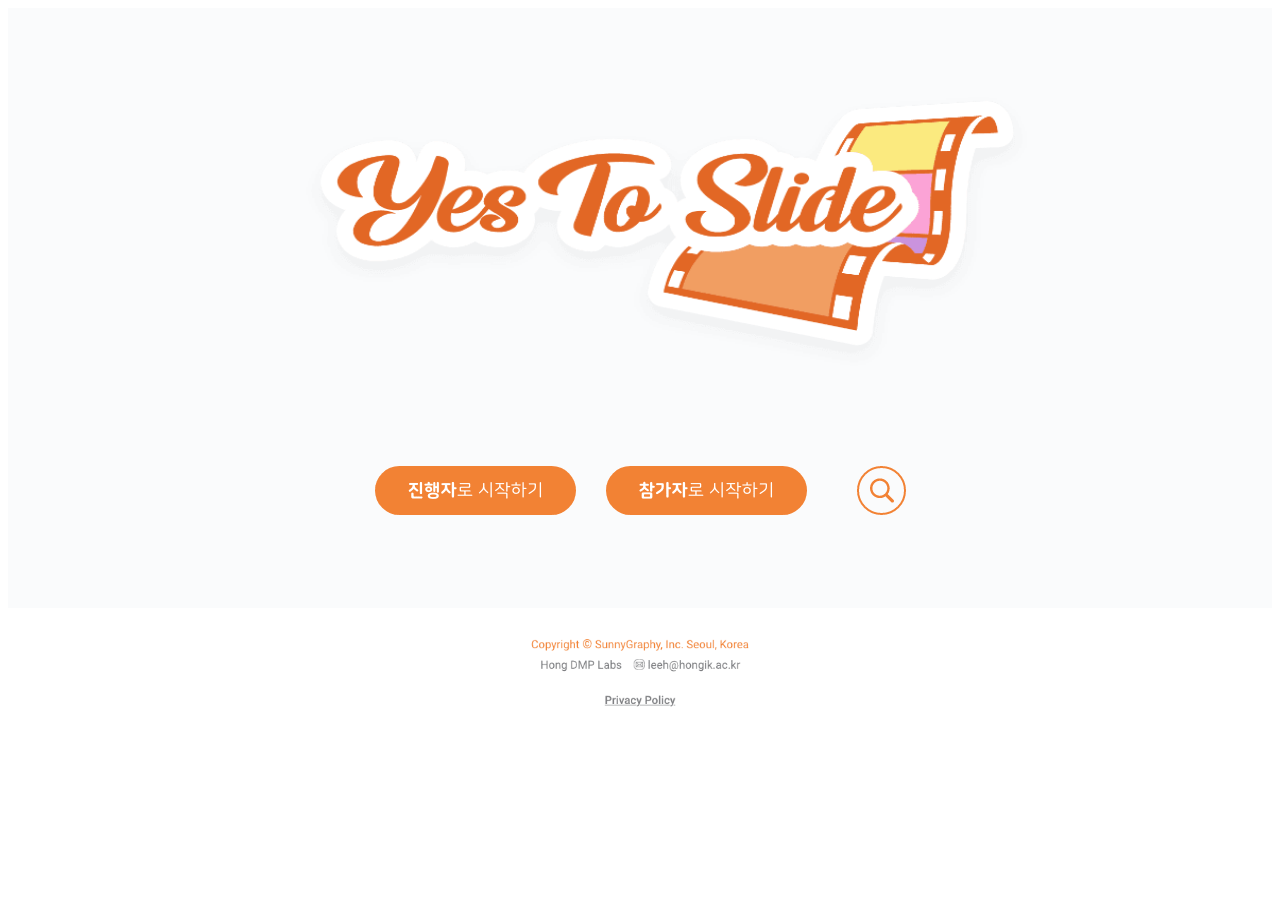
==== index.html @ 4559941c "mobile" ====
<!DOCTYPE html>
<html lang="en">
<head>
    <meta charset="UTF-8">
    <meta http-equiv="X-UA-Compatible" content="IE=edge">
    <meta name="viewport" content="width=device-width, initial-scale=1.0">
    <link rel="stylesheet" type="text/css" href="main.css">
    <link rel="icon" href="yes_img/yestoslide_favicon_real.png" type="image/png" sizes="16x16">
</head>
<body>
    <div class="box" >
        <div class="main_box">
            <img  class="main_img" src="yes_img/logo.png" onclick="location.href='/index.html'" alt="">
        </div>
        <div class="start_box">
            <img class="coor_btn"  src="yes_img/homepage_button_startwithacoordinator.png" onclick="location.href='/'"> </img>
            <img class="par_btn" src="yes_img/homepage_button_startwithaparticipant.png" onclick="location.href='https://lyunjii.github.io/yestoslide/login.html'"> </img>
            <img class="search_btn" src="yes_img/homepage_button_find.png" onclick="location.href='/'"alt="">
        </div>
    </div>
    <div  class="bottom_box">
        <img class="compo" src="yes_img/구성 요소 106 – 4.png"></img>
    </div>
    
</body>
</html>
---- main.css ----
.box
{
    height: 777px;
    background: url(yes_img/bg_lightgray.png);
}
.main_box
{
    display: flex;
    width: 100%;
    
    justify-content: center;
    height: 448px;
}
.main_img   
{
    
    margin-top: 85px;
    margin-right: 40px;
    width: 889px;
    height: 363px;

}
.start_box
{
    margin-top: 54px;
    height: 49px;
    width: 100%;
    display: flex;
    justify-content: center;
}
.coor_btn
{
    
    margin-right: 30px;
    
}

.par_btn
{
    width: 201px;
    margin-right: 50px;
    
}
.box img
{
    cursor: pointer;
}

.compo
{
    height: 170px;
}

.bottom_box
{
    
    display: flex;
    justify-content: center;
}

@media (max-height:960px) {
    .box
        {
            height: 600px;
            background: url(yes_img/bg_lightgray.png);
        }
    .main_img   
        {
            margin-top: 20px;       
        }    
    .start_box
        {
            margin-top: 10px;
        }
    .bottom_box img
        {
            height: 120px;
        }
}

@media (max-height:655px) {



}
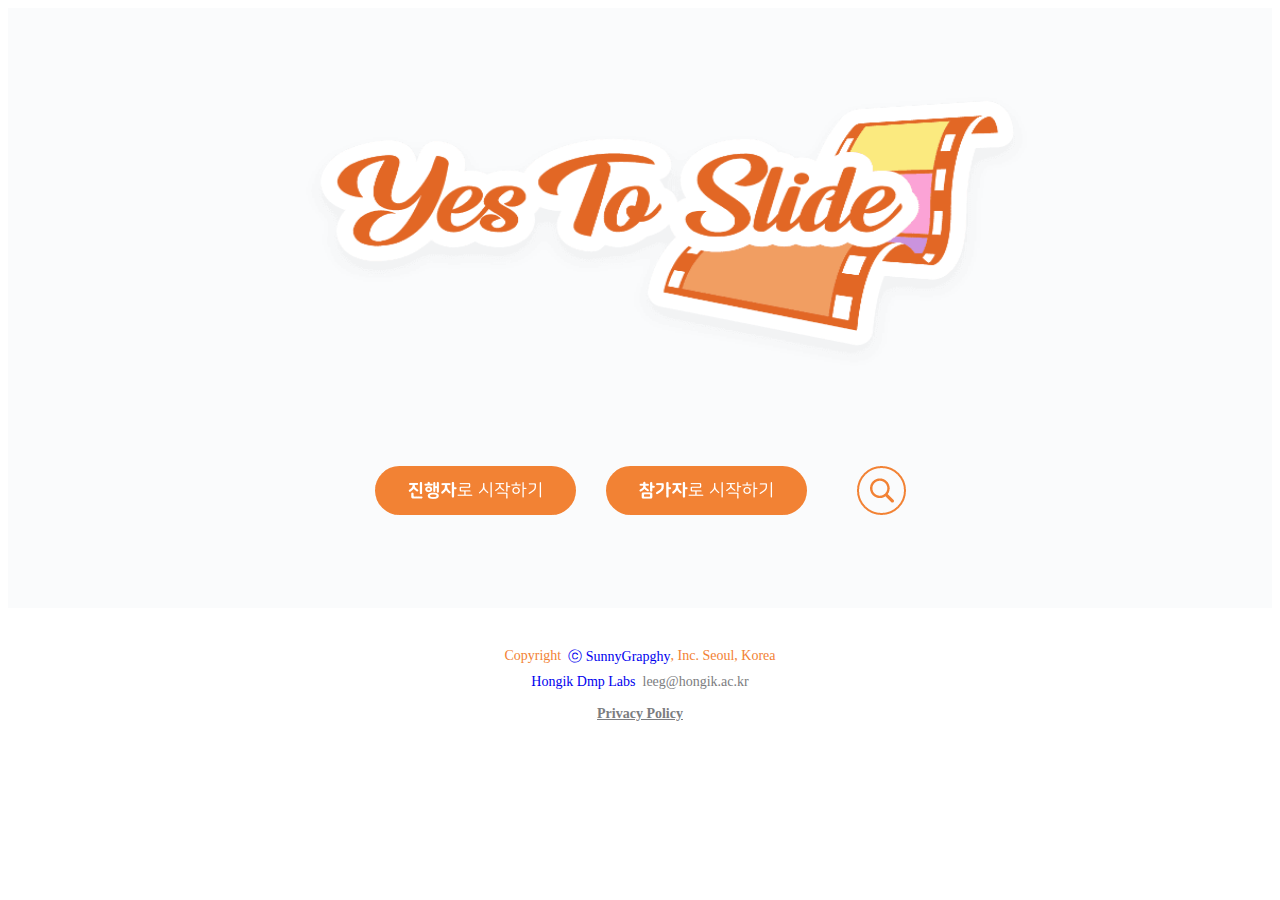
==== commit 05da098b: "bottom" ====
--- a/index.html
+++ b/index.html
@@ -19,7 +19,21 @@
         </div>
     </div>
     <div  class="bottom_box">
-        <img class="compo" src="yes_img/구성 요소 106 – 4.png"></img>
+        <div class="line_1">
+            Copyright &nbsp;
+            <a href="https://sunnygraphy.com/" style="text-decoration:none">ⓒ SunnyGrapghy </a> 
+            , Inc. Seoul, Korea
+        </div>
+
+        <div class="line_2">
+            <a href="https://sites.google.com/view/dmphongik" style="text-decoration:none">
+                Hongik Dmp Labs
+            </a>
+            &nbsp; leeg@hongik.ac.kr
+        </div>
+        <a class="line_3" href="https://toslide.com/privacy_policy.txt" >
+            Privacy Policy
+        </a>
     </div>
     
 </body>
--- a/main.css
+++ b/main.css
@@ -56,7 +56,32 @@
 {
     
     display: flex;
-    justify-content: center;
+    flex-direction: column;
+    align-items: center;
+}
+.line_1
+{
+    margin-top: 40px;
+    display: flex;
+    color: #f28234;
+    font-size: 14px;
+    
+}
+
+.line_2
+{
+    display: flex;
+    color: #7c7d80;
+    font-size: 14px;
+    margin-top: 8px;
+}
+
+.line_3
+{
+    color: #7c7d80;
+    font-weight: bolder;
+    font-size: 14px;
+    margin-top: 16px;
 }
 
 @media (max-height:960px) {
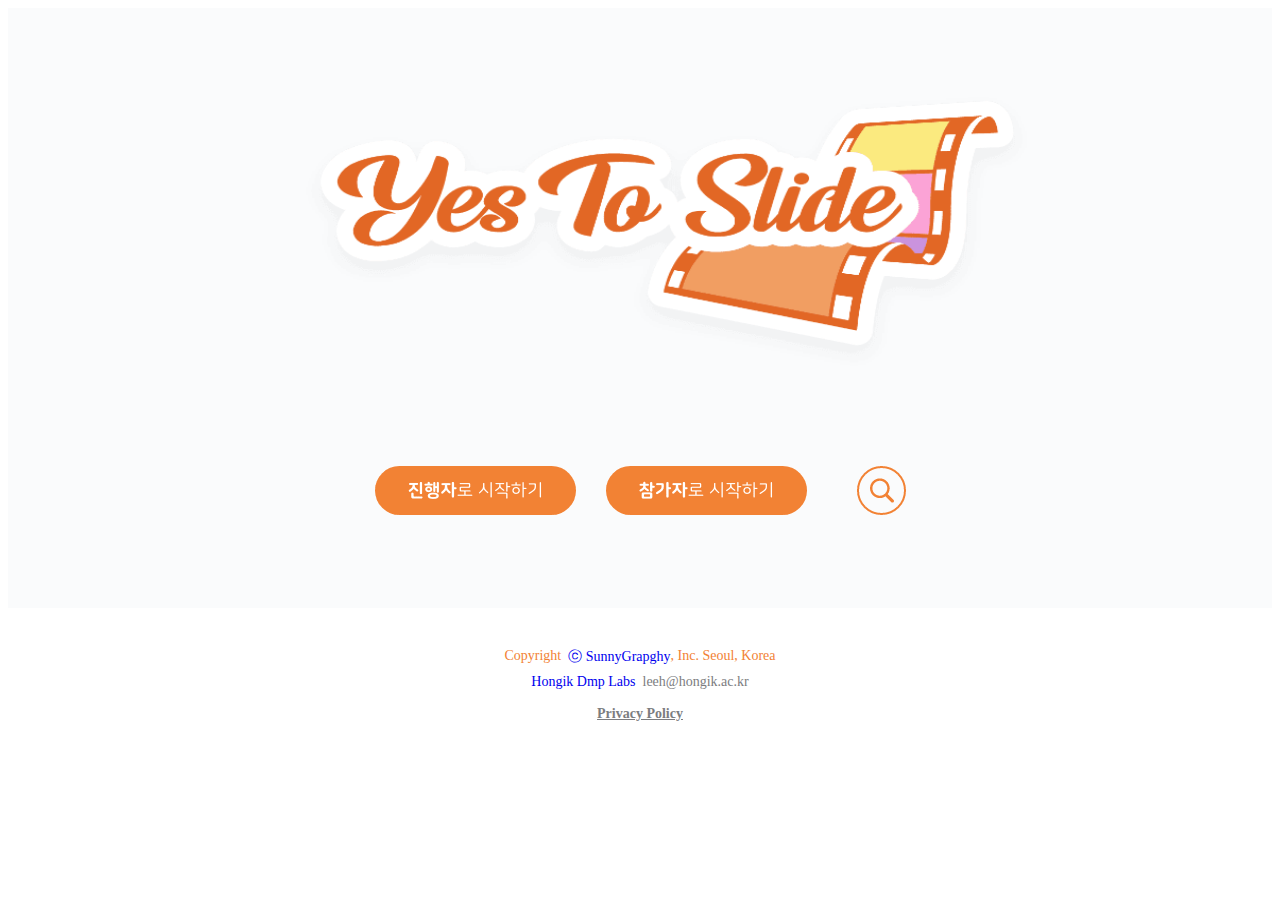
==== commit f530dd96: "email" ====
--- a/index.html
+++ b/index.html
@@ -29,7 +29,7 @@
             <a href="https://sites.google.com/view/dmphongik" style="text-decoration:none">
                 Hongik Dmp Labs
             </a>
-            &nbsp; leeg@hongik.ac.kr
+            &nbsp; leeh@hongik.ac.kr
         </div>
         <a class="line_3" href="https://toslide.com/privacy_policy.txt" >
             Privacy Policy
